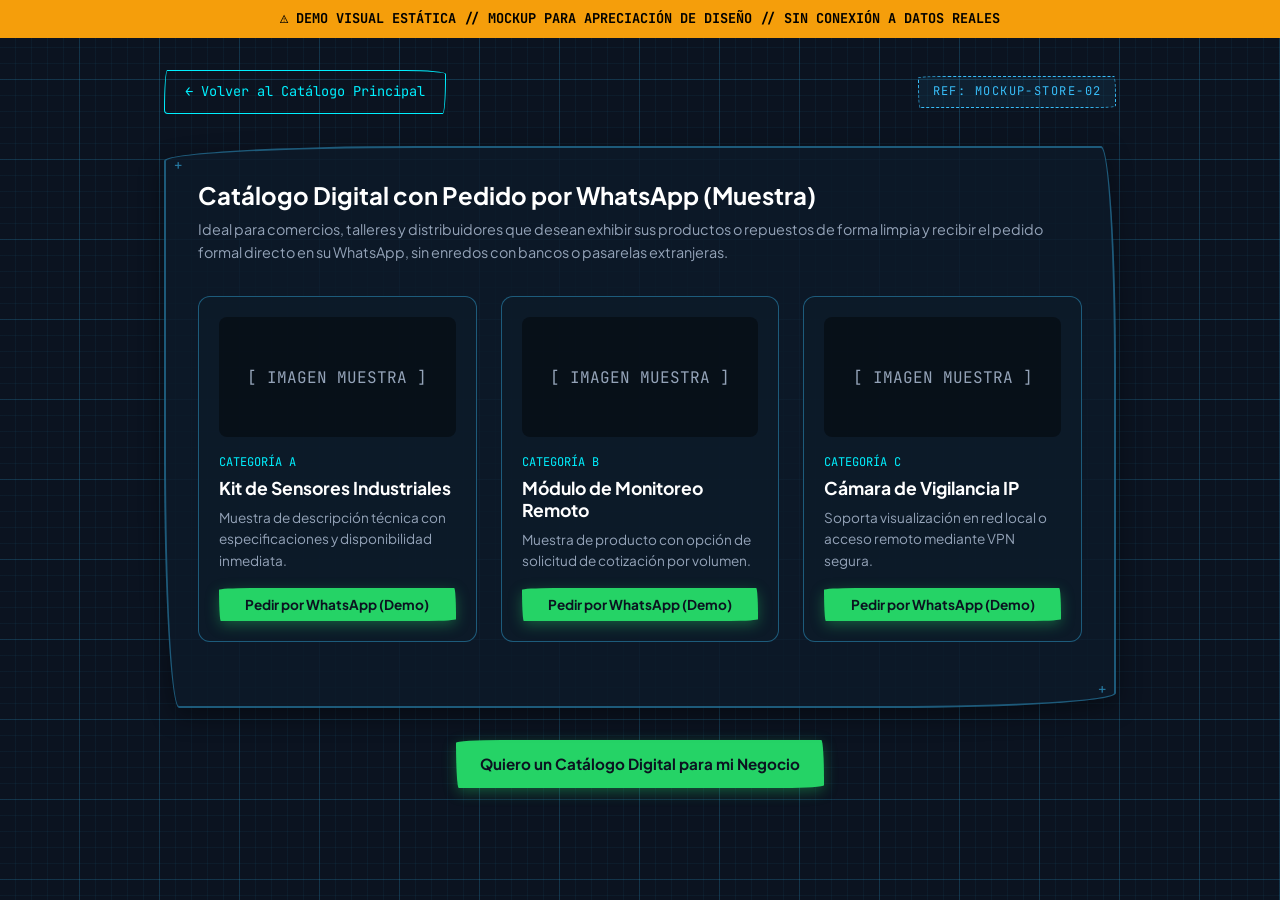
==== demos/catalog-preview.html @ fabbb897 "feat: rediseña catalogo con estetica blueprint y canal directo whatsapp - Adopta estetica de plano d" ====
<!DOCTYPE html>
<html lang="es">
<head>
  <meta charset="UTF-8">
  <meta name="viewport" content="width=device-width, initial-scale=1.0">
  <title>Maqueta Visual: Catálogo Digital de Productos</title>
  <link rel="preconnect" href="https://fonts.googleapis.com">
  <link rel="preconnect" href="https://fonts.gstatic.com" crossorigin>
  <link href="https://fonts.googleapis.com/css2?family=JetBrains+Mono:wght@400;600&family=Plus+Jakarta+Sans:wght@400;600;700&display=swap" rel="stylesheet">
  <link rel="stylesheet" href="../styles/main.css">
  <link rel="stylesheet" href="../styles/blueprint.css">
  <style>
    .watermark-banner {
      background: #f59e0b;
      color: #000;
      text-align: center;
      padding: 0.5rem 1rem;
      font-weight: 700;
      font-size: 0.85rem;
      font-family: var(--font-tech);
      position: sticky;
      top: 0;
      z-index: 1000;
    }
    .preview-container {
      max-width: 1000px;
      margin: 2rem auto;
      padding: 0 1.5rem;
    }
    .product-grid {
      display: grid;
      grid-template-columns: repeat(auto-fit, minmax(260px, 1fr));
      gap: 1.5rem;
      margin: 2rem 0;
    }
    .product-card {
      background: rgba(13, 27, 42, 0.9);
      border: 1px solid var(--bp-card-border);
      border-radius: 12px;
      padding: 1.25rem;
      display: flex;
      flex-direction: column;
    }
  </style>
</head>
<body>

  <div class="watermark-banner">
    ⚠️ DEMO VISUAL ESTÁTICA // MOCKUP PARA APRECIACIÓN DE DISEÑO // SIN CONEXIÓN A DATOS REALES
  </div>

  <div class="preview-container">
    <div style="display: flex; justify-content: space-between; align-items: center; margin-bottom: 2rem;">
      <a href="../index.html" class="btn-blueprint">← Volver al Catálogo Principal</a>
      <span class="blueprint-stamp">REF: MOCKUP-STORE-02</span>
    </div>

    <div class="blueprint-card">
      <h2 style="font-size: 1.5rem; margin-bottom: 0.5rem; color: #fff;">Catálogo Digital con Pedido por WhatsApp (Muestra)</h2>
      <p style="color: var(--ink-muted); font-size: 0.9rem;">
        Ideal para comercios, talleres y distribuidores que desean exhibir sus productos o repuestos de forma limpia y recibir el pedido formal directo en su WhatsApp, sin enredos con bancos o pasarelas extranjeras.
      </p>

      <div class="product-grid">
        <div class="product-card">
          <div style="height: 120px; background: rgba(0,0,0,0.4); border-radius: 8px; display: flex; align-items: center; justify-content: center; font-family: var(--font-tech); color: var(--ink-muted); margin-bottom: 1rem;">
            [ IMAGEN MUESTRA ]
          </div>
          <span style="font-size: 0.75rem; color: var(--ink-cyan); font-family: var(--font-tech);">CATEGORÍA A</span>
          <h4 style="font-size: 1.1rem; color: #fff; margin: 0.25rem 0 0.5rem;">Kit de Sensores Industriales</h4>
          <p style="font-size: 0.85rem; color: var(--ink-muted); margin-bottom: 1rem; flex-grow: 1;">
            Muestra de descripción técnica con especificaciones y disponibilidad inmediata.
          </p>
          <button class="btn-whatsapp" style="font-size: 0.85rem; padding: 0.5rem;" onclick="alert('Esta es una maqueta estática de demostración.')">
            Pedir por WhatsApp (Demo)
          </button>
        </div>

        <div class="product-card">
          <div style="height: 120px; background: rgba(0,0,0,0.4); border-radius: 8px; display: flex; align-items: center; justify-content: center; font-family: var(--font-tech); color: var(--ink-muted); margin-bottom: 1rem;">
            [ IMAGEN MUESTRA ]
          </div>
          <span style="font-size: 0.75rem; color: var(--ink-cyan); font-family: var(--font-tech);">CATEGORÍA B</span>
          <h4 style="font-size: 1.1rem; color: #fff; margin: 0.25rem 0 0.5rem;">Módulo de Monitoreo Remoto</h4>
          <p style="font-size: 0.85rem; color: var(--ink-muted); margin-bottom: 1rem; flex-grow: 1;">
            Muestra de producto con opción de solicitud de cotización por volumen.
          </p>
          <button class="btn-whatsapp" style="font-size: 0.85rem; padding: 0.5rem;" onclick="alert('Esta es una maqueta estática de demostración.')">
            Pedir por WhatsApp (Demo)
          </button>
        </div>

        <div class="product-card">
          <div style="height: 120px; background: rgba(0,0,0,0.4); border-radius: 8px; display: flex; align-items: center; justify-content: center; font-family: var(--font-tech); color: var(--ink-muted); margin-bottom: 1rem;">
            [ IMAGEN MUESTRA ]
          </div>
          <span style="font-size: 0.75rem; color: var(--ink-cyan); font-family: var(--font-tech);">CATEGORÍA C</span>
          <h4 style="font-size: 1.1rem; color: #fff; margin: 0.25rem 0 0.5rem;">Cámara de Vigilancia IP</h4>
          <p style="font-size: 0.85rem; color: var(--ink-muted); margin-bottom: 1rem; flex-grow: 1;">
            Soporta visualización en red local o acceso remoto mediante VPN segura.
          </p>
          <button class="btn-whatsapp" style="font-size: 0.85rem; padding: 0.5rem;" onclick="alert('Esta es una maqueta estática de demostración.')">
            Pedir por WhatsApp (Demo)
          </button>
        </div>
      </div>
    </div>

    <div style="text-align: center; margin-top: 2rem;">
      <a href="https://wa.me/5355608402?text=Hola%20Fredo!%20Vi%20la%20maqueta%20del%20catalogo%20de%20productos%20y%20quiero%20cotizar%20uno%20para%20mi%20negocio." class="btn-whatsapp">
        Quiero un Catálogo Digital para mi Negocio
      </a>
    </div>
  </div>

</body>
</html>
---- styles/main.css ----
/* ==========================================================================
   DESIGN TOKENS & BASE STYLING
   Catálogo de Servicios y Soluciones Tecnológicas
   ========================================================================== */

:root {
  /* Color Palette */
  --bg-primary: #0a0e1a;
  --bg-secondary: #0f172a;
  --bg-card: rgba(17, 24, 39, 0.75);
  --bg-card-hover: rgba(30, 41, 59, 0.85);
  --bg-glass: rgba(15, 23, 42, 0.65);
  --bg-input: rgba(15, 23, 42, 0.8);

  /* Borders & Dividers */
  --border-subtle: rgba(255, 255, 255, 0.08);
  --border-highlight: rgba(99, 102, 241, 0.3);
  --border-glow: rgba(56, 189, 248, 0.4);

  /* Accents & Brand */
  --accent-cyan: #06b6d4;
  --accent-cyan-light: #38bdf8;
  --accent-indigo: #6366f1;
  --accent-purple: #8b5cf6;
  --accent-emerald: #10b981;
  --accent-amber: #f59e0b;
  --accent-gradient: linear-gradient(135deg, #06b6d4 0%, #6366f1 50%, #a855f7 100%);
  --accent-gradient-subtle: linear-gradient(135deg, rgba(6, 182, 212, 0.15) 0%, rgba(99, 102, 241, 0.15) 100%);
  --accent-gradient-hover: linear-gradient(135deg, #0891b2 0%, #4f46e5 50%, #9333ea 100%);

  /* Typography Colors */
  --text-main: #f8fafc;
  --text-muted: #94a3b8;
  --text-dim: #64748b;
  --text-accent: #38bdf8;

  /* Shadows */
  --shadow-sm: 0 2px 8px rgba(0, 0, 0, 0.3);
  --shadow-md: 0 8px 24px -4px rgba(0, 0, 0, 0.45);
  --shadow-lg: 0 20px 40px -8px rgba(0, 0, 0, 0.6);
  --shadow-glow: 0 0 25px rgba(99, 102, 241, 0.25);
  --shadow-glow-cyan: 0 0 30px rgba(6, 182, 212, 0.25);

  /* Radii */
  --radius-sm: 8px;
  --radius-md: 14px;
  --radius-lg: 20px;
  --radius-full: 9999px;

  /* Spacing & Layout */
  --max-width: 1280px;
  --transition-fast: 0.2s cubic-bezier(0.16, 1, 0.3, 1);
  --transition-normal: 0.3s cubic-bezier(0.16, 1, 0.3, 1);
}

/* Reset & Box Sizing */
*, *::before, *::after {
  box-sizing: border-box;
  margin: 0;
  padding: 0;
}

html {
  font-family: 'Plus Jakarta Sans', system-ui, -apple-system, BlinkMacSystemFont, 'Segoe UI', Roboto, sans-serif;
  color: var(--text-main);
  background-color: var(--bg-primary);
  line-height: 1.6;
  scroll-behavior: smooth;
  -webkit-font-smoothing: antialiased;
}

body {
  min-height: 100vh;
  display: flex;
  flex-direction: column;
  overflow-x: hidden;
  background-image: 
    radial-gradient(circle at 15% 10%, rgba(99, 102, 241, 0.12) 0%, transparent 40%),
    radial-gradient(circle at 85% 25%, rgba(6, 182, 212, 0.12) 0%, transparent 45%),
    radial-gradient(circle at 50% 80%, rgba(139, 92, 246, 0.08) 0%, transparent 50%);
  background-attachment: fixed;
}

/* Custom Scrollbar */
::-webkit-scrollbar {
  width: 8px;
  height: 8px;
}

::-webkit-scrollbar-track {
  background: var(--bg-primary);
}

::-webkit-scrollbar-thumb {
  background: #1e293b;
  border-radius: var(--radius-full);
}

::-webkit-scrollbar-thumb:hover {
  background: #334155;
}

/* Base Typography */
h1, h2, h3, h4, h5, h6 {
  color: var(--text-main);
  font-weight: 700;
  line-height: 1.25;
}

p {
  color: var(--text-muted);
}

a {
  color: var(--accent-cyan-light);
  text-decoration: none;
  transition: color var(--transition-fast);
}

a:hover {
  color: #fff;
}

button {
  cursor: pointer;
  font-family: inherit;
  border: none;
  background: none;
}

/* Container */
.container {
  width: 100%;
  max-width: var(--max-width);
  margin: 0 auto;
  padding: 0 1.5rem;
}

/* Badges */
.badge {
  display: inline-flex;
  align-items: center;
  gap: 0.4rem;
  padding: 0.25rem 0.75rem;
  font-size: 0.75rem;
  font-weight: 600;
  border-radius: var(--radius-full);
  letter-spacing: 0.02em;
  text-transform: uppercase;
}

.badge-primary {
  background: rgba(99, 102, 241, 0.15);
  color: #818cf8;
  border: 1px solid rgba(99, 102, 241, 0.3);
}

.badge-cyan {
  background: rgba(6, 182, 212, 0.15);
  color: #38bdf8;
  border: 1px solid rgba(6, 182, 212, 0.3);
}

.badge-emerald {
  background: rgba(16, 185, 129, 0.15);
  color: #34d399;
  border: 1px solid rgba(16, 185, 129, 0.3);
}

.badge-amber {
  background: rgba(245, 158, 11, 0.15);
  color: #fbbf24;
  border: 1px solid rgba(245, 158, 11, 0.3);
}

/* Buttons */
.btn {
  display: inline-flex;
  align-items: center;
  justify-content: center;
  gap: 0.5rem;
  padding: 0.65rem 1.35rem;
  font-size: 0.875rem;
  font-weight: 600;
  border-radius: var(--radius-md);
  transition: all var(--transition-fast);
  white-space: nowrap;
}

.btn-primary {
  background: var(--accent-gradient);
  color: #ffffff;
  box-shadow: 0 4px 14px rgba(99, 102, 241, 0.35);
}

.btn-primary:hover {
  background: var(--accent-gradient-hover);
  transform: translateY(-2px);
  box-shadow: 0 6px 20px rgba(99, 102, 241, 0.5);
  color: #ffffff;
}

.btn-secondary {
  background: rgba(255, 255, 255, 0.05);
  color: var(--text-main);
  border: 1px solid var(--border-subtle);
  backdrop-filter: blur(8px);
}

.btn-secondary:hover {
  background: rgba(255, 255, 255, 0.1);
  border-color: rgba(255, 255, 255, 0.2);
  transform: translateY(-2px);
  color: #ffffff;
}

.btn-outline-cyan {
  background: rgba(6, 182, 212, 0.08);
  color: var(--accent-cyan-light);
  border: 1px solid rgba(6, 182, 212, 0.35);
}

.btn-outline-cyan:hover {
  background: rgba(6, 182, 212, 0.2);
  border-color: var(--accent-cyan-light);
  color: #ffffff;
}

.btn-sm {
  padding: 0.45rem 0.9rem;
  font-size: 0.8rem;
  border-radius: var(--radius-sm);
}

/* Gradient Text */
.text-gradient {
  background: var(--accent-gradient);
  -webkit-background-clip: text;
  -webkit-text-fill-color: transparent;
}
---- styles/blueprint.css ----
/* ==========================================================================
   BLUEPRINT & HAND-DRAWN SKETCH THEME
   Estética de Cuaderno de Ingeniería / Plano de Arquitecto con bordes garabateados
   ========================================================================== */

:root {
  /* Blueprint & Ink Palette */
  --bp-bg: #0b1320;
  --bp-grid-major: rgba(56, 189, 248, 0.15);
  --bp-grid-minor: rgba(56, 189, 248, 0.05);
  --bp-card-bg: rgba(13, 27, 42, 0.85);
  --bp-card-border: rgba(56, 189, 248, 0.4);

  /* Pen & Pencil Inks */
  --ink-blue: #38bdf8;
  --ink-cyan: #00f0ff;
  --ink-white: #f8fafc;
  --ink-pencil: #cbd5e1;
  --ink-muted: #94a3b8;
  --ink-amber: #fbbf24;
  --ink-emerald: #34d399;
  --ink-cuba: #f87171;

  /* Highlighter & Notes */
  --note-bg: rgba(254, 240, 138, 0.08);
  --note-border: #fef08a;

  /* Typography */
  --font-tech: 'JetBrains Mono', 'Courier New', monospace;
  --font-hand: 'Architects Daughter', cursive, sans-serif;
  --font-body: 'Plus Jakarta Sans', system-ui, sans-serif;

  /* Sketch Border Radii */
  --rough-radius-1: 255px 15px 225px 15px / 15px 225px 15px 255px;
  --rough-radius-2: 20px 255px 20px 25px / 250px 25px 225px 25px;
  --rough-radius-3: 25px 18px 255px 15px / 20px 255px 18px 225px;
}

/* Background Blueprint Grid */
body {
  background-color: var(--bp-bg) !important;
  background-image: 
    linear-gradient(var(--bp-grid-major) 1px, transparent 1px),
    linear-gradient(90deg, var(--bp-grid-major) 1px, transparent 1px),
    linear-gradient(var(--bp-grid-minor) 1px, transparent 1px),
    linear-gradient(90deg, var(--bp-grid-minor) 1px, transparent 1px) !important;
  background-size: 80px 80px, 80px 80px, 16px 16px, 16px 16px !important;
  background-position: -1px -1px, -1px -1px, -1px -1px, -1px -1px !important;
  color: var(--ink-white) !important;
  font-family: var(--font-body);
}

/* Hand-drawn Doodle Animations */
@keyframes sketch-wobble {
  0% {
    border-radius: 255px 15px 225px 15px / 15px 225px 15px 255px;
    transform: rotate(0deg);
  }
  25% {
    border-radius: 20px 255px 20px 25px / 250px 25px 225px 25px;
    transform: rotate(-0.15deg);
  }
  50% {
    border-radius: 255px 25px 225px 20px / 25px 225px 20px 255px;
    transform: rotate(0.15deg);
  }
  75% {
    border-radius: 25px 18px 255px 15px / 20px 255px 18px 225px;
    transform: rotate(-0.1deg);
  }
  100% {
    border-radius: 255px 15px 225px 15px / 15px 225px 15px 255px;
    transform: rotate(0deg);
  }
}

@keyframes dash-drift {
  0% {
    background-position: 0 0, 100% 0, 100% 100%, 0 100%;
  }
  100% {
    background-position: 40px 0, 100% 40px, calc(100% - 40px) 100%, 0 calc(100% - 40px);
  }
}

/* Blueprint Header & Technical Stamps */
.blueprint-stamp {
  display: inline-flex;
  align-items: center;
  gap: 0.5rem;
  font-family: var(--font-tech);
  font-size: 0.75rem;
  letter-spacing: 0.12em;
  text-transform: uppercase;
  color: var(--ink-blue);
  border: 1.5px dashed var(--ink-blue);
  padding: 0.35rem 0.85rem;
  border-radius: var(--rough-radius-1);
  background: rgba(56, 189, 248, 0.08);
}

.handwritten {
  font-family: var(--font-hand);
  color: var(--ink-amber);
  font-size: 1.35rem;
  display: inline-block;
  transform: rotate(-2deg);
}

/* Sketchy Blueprint Cards */
.blueprint-card {
  background: var(--bp-card-bg);
  border: 2px solid var(--bp-card-border);
  border-radius: var(--rough-radius-1);
  padding: 2rem;
  position: relative;
  transition: all 0.3s ease;
  box-shadow: 0 8px 24px rgba(0, 0, 0, 0.4);
  animation: sketch-wobble 8s infinite alternate ease-in-out;
}

.blueprint-card:hover {
  border-color: var(--ink-cyan);
  box-shadow: 0 0 25px rgba(0, 240, 255, 0.3);
  transform: translateY(-4px) scale(1.01);
}

/* Corner Crosshairs like Architectural CAD/Plans */
.blueprint-card::before {
  content: '+';
  position: absolute;
  top: 6px;
  left: 8px;
  font-family: var(--font-tech);
  font-size: 14px;
  color: var(--ink-blue);
  opacity: 0.6;
}

.blueprint-card::after {
  content: '+';
  position: absolute;
  bottom: 6px;
  right: 8px;
  font-family: var(--font-tech);
  font-size: 14px;
  color: var(--ink-blue);
  opacity: 0.6;
}

/* Scribbled Animated Border Outline */
.doodle-border {
  position: relative;
  border: 2px dashed rgba(56, 189, 248, 0.6);
  border-radius: var(--rough-radius-2);
  animation: sketch-wobble 6s infinite ease-in-out;
}

/* Notebook Sticky Note (Nota al margen) */
.margin-note {
  background: rgba(254, 240, 138, 0.07);
  border-left: 4px solid var(--ink-amber);
  padding: 1.25rem 1.5rem;
  border-radius: 4px var(--rough-radius-1);
  margin: 1.5rem 0;
  position: relative;
}

.margin-note-title {
  font-family: var(--font-hand);
  color: var(--ink-amber);
  font-size: 1.25rem;
  margin-bottom: 0.35rem;
}

/* Special Cuba Honest Section */
.cuba-section {
  background: rgba(248, 113, 113, 0.05);
  border: 2px dashed rgba(248, 113, 113, 0.5);
  border-radius: var(--rough-radius-3);
  padding: 2.5rem;
  margin: 3.5rem 0;
  position: relative;
  animation: sketch-wobble 10s infinite ease-in-out;
}

.cuba-section::before {
  content: '[ PLANO ESPECIAL: CUBA // REALIDAD DE INFRAESTRUCTURA ]';
  position: absolute;
  top: -12px;
  left: 24px;
  background: var(--bp-bg);
  padding: 0 10px;
  font-family: var(--font-tech);
  font-size: 0.75rem;
  color: var(--ink-cuba);
  letter-spacing: 0.1em;
}

.cuba-badge {
  background: rgba(248, 113, 113, 0.15);
  color: var(--ink-cuba);
  border: 1px solid var(--ink-cuba);
  font-family: var(--font-tech);
  padding: 0.25rem 0.75rem;
  border-radius: var(--rough-radius-1);
  font-size: 0.75rem;
}

/* WhatsApp Direct CTA Button */
.btn-whatsapp {
  background: #25d366;
  color: #0b1320 !important;
  font-weight: 700;
  display: inline-flex;
  align-items: center;
  justify-content: center;
  gap: 0.6rem;
  padding: 0.75rem 1.5rem;
  border-radius: var(--rough-radius-1);
  font-family: var(--font-body);
  font-size: 0.95rem;
  box-shadow: 0 4px 14px rgba(37, 211, 102, 0.35);
  transition: all 0.2s ease;
  text-decoration: none;
  animation: sketch-wobble 7s infinite ease-in-out;
}

.btn-whatsapp:hover {
  background: #1eb855;
  transform: translateY(-2px) scale(1.02);
  box-shadow: 0 6px 22px rgba(37, 211, 102, 0.55);
  color: #000 !important;
}

.btn-blueprint {
  background: transparent;
  color: var(--ink-cyan) !important;
  border: 1.5px solid var(--ink-cyan);
  border-radius: var(--rough-radius-2);
  padding: 0.65rem 1.25rem;
  font-family: var(--font-tech);
  font-size: 0.85rem;
  display: inline-flex;
  align-items: center;
  gap: 0.5rem;
  text-decoration: none;
  transition: all 0.2s ease;
}

.btn-blueprint:hover {
  background: rgba(0, 240, 255, 0.12);
  box-shadow: 0 0 15px rgba(0, 240, 255, 0.3);
  transform: translateY(-2px);
}

/* Demos Visual Section */
.demos-grid {
  display: grid;
  grid-template-columns: repeat(auto-fit, minmax(320px, 1fr));
  gap: 2rem;
  margin-top: 2rem;
}

.demo-card {
  background: rgba(13, 27, 42, 0.9);
  border: 2px dashed rgba(56, 189, 248, 0.4);
  border-radius: var(--rough-radius-2);
  padding: 1.5rem;
  display: flex;
  flex-direction: column;
  transition: all 0.3s ease;
  position: relative;
  overflow: hidden;
}

.demo-card:hover {
  border-color: var(--ink-amber);
  border-style: solid;
  transform: translateY(-4px);
  box-shadow: 0 10px 25px rgba(251, 191, 36, 0.2);
}

.demo-preview-frame {
  height: 160px;
  background: rgba(11, 19, 32, 0.9);
  border: 1px solid var(--bp-grid-major);
  border-radius: 8px;
  display: flex;
  flex-direction: column;
  align-items: center;
  justify-content: center;
  margin-bottom: 1rem;
  position: relative;
  overflow: hidden;
}

.demo-disclaimer-pill {
  position: absolute;
  top: 8px;
  right: 8px;
  background: rgba(251, 191, 36, 0.2);
  border: 1px solid var(--ink-amber);
  color: var(--ink-amber);
  font-family: var(--font-tech);
  font-size: 0.65rem;
  padding: 0.15rem 0.5rem;
  border-radius: 4px;
}
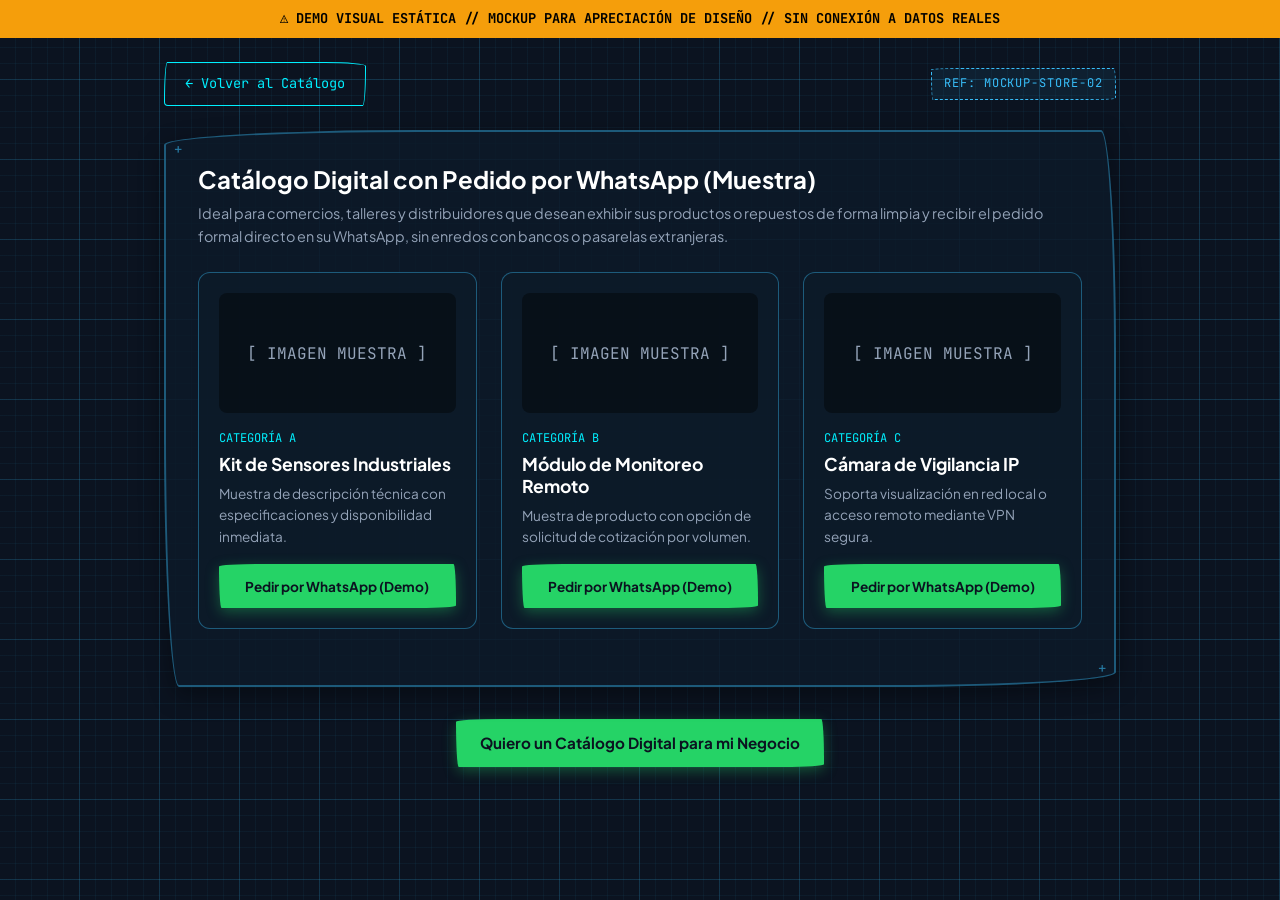
==== commit 598815d6: "style: optimiza responsividad para moviles compactos foldables y escritorio - Agrega soporte adaptat" ====
--- a/demos/catalog-preview.html
+++ b/demos/catalog-preview.html
@@ -24,20 +24,20 @@
     }
     .preview-container {
       max-width: 1000px;
-      margin: 2rem auto;
-      padding: 0 1.5rem;
+      margin: 1.5rem auto 3rem;
+      padding: 0 clamp(0.75rem, 3vw, 1.5rem);
     }
     .product-grid {
       display: grid;
-      grid-template-columns: repeat(auto-fit, minmax(260px, 1fr));
-      gap: 1.5rem;
-      margin: 2rem 0;
+      grid-template-columns: repeat(auto-fit, minmax(min(100%, 250px), 1fr));
+      gap: clamp(1rem, 3vw, 1.5rem);
+      margin: 1.5rem 0;
     }
     .product-card {
       background: rgba(13, 27, 42, 0.9);
       border: 1px solid var(--bp-card-border);
       border-radius: 12px;
-      padding: 1.25rem;
+      padding: clamp(1rem, 2.5vw, 1.25rem);
       display: flex;
       flex-direction: column;
     }
@@ -50,8 +50,8 @@
   </div>
 
   <div class="preview-container">
-    <div style="display: flex; justify-content: space-between; align-items: center; margin-bottom: 2rem;">
-      <a href="../index.html" class="btn-blueprint">← Volver al Catálogo Principal</a>
+    <div style="display: flex; justify-content: space-between; align-items: center; margin-bottom: 1.5rem; flex-wrap: wrap; gap: 0.75rem;">
+      <a href="../index.html" class="btn-blueprint">← Volver al Catálogo</a>
       <span class="blueprint-stamp">REF: MOCKUP-STORE-02</span>
     </div>
 
--- a/styles/blueprint.css
+++ b/styles/blueprint.css
@@ -1,6 +1,7 @@
 /* ==========================================================================
    BLUEPRINT & HAND-DRAWN SKETCH THEME
    Estética de Cuaderno de Ingeniería / Plano de Arquitecto con bordes garabateados
+   Completamente Adaptativo (Mobile-First, Fold, iPhone, Regular & Desktop)
    ========================================================================== */
 
 :root {
@@ -34,6 +35,14 @@
   --rough-radius-1: 255px 15px 225px 15px / 15px 225px 15px 255px;
   --rough-radius-2: 20px 255px 20px 25px / 250px 25px 225px 25px;
   --rough-radius-3: 25px 18px 255px 15px / 20px 255px 18px 225px;
+}
+
+/* Prevenir cualquier desbordamiento horizontal global */
+html, body {
+  width: 100%;
+  max-width: 100vw;
+  overflow-x: hidden;
+  box-sizing: border-box;
 }
 
 /* Background Blueprint Grid */
@@ -50,6 +59,12 @@
   font-family: var(--font-body);
 }
 
+/* Ruptura segura de texto para evitar roturas en pantallas angostas */
+h1, h2, h3, h4, h5, h6, p, span, a, li {
+  overflow-wrap: break-word;
+  word-wrap: break-word;
+}
+
 /* Hand-drawn Doodle Animations */
 @keyframes sketch-wobble {
   0% {
@@ -74,37 +89,31 @@
   }
 }
 
-@keyframes dash-drift {
-  0% {
-    background-position: 0 0, 100% 0, 100% 100%, 0 100%;
-  }
-  100% {
-    background-position: 40px 0, 100% 40px, calc(100% - 40px) 100%, 0 calc(100% - 40px);
-  }
-}
-
 /* Blueprint Header & Technical Stamps */
 .blueprint-stamp {
   display: inline-flex;
   align-items: center;
   gap: 0.5rem;
   font-family: var(--font-tech);
-  font-size: 0.75rem;
-  letter-spacing: 0.12em;
+  font-size: clamp(0.65rem, 2vw, 0.75rem);
+  letter-spacing: 0.08em;
   text-transform: uppercase;
   color: var(--ink-blue);
   border: 1.5px dashed var(--ink-blue);
-  padding: 0.35rem 0.85rem;
+  padding: 0.35rem 0.75rem;
   border-radius: var(--rough-radius-1);
   background: rgba(56, 189, 248, 0.08);
+  max-width: 100%;
+  flex-wrap: wrap;
 }
 
 .handwritten {
   font-family: var(--font-hand);
   color: var(--ink-amber);
-  font-size: 1.35rem;
+  font-size: clamp(1.05rem, 3.5vw, 1.35rem);
   display: inline-block;
-  transform: rotate(-2deg);
+  transform: rotate(-1.5deg);
+  line-height: 1.35;
 }
 
 /* Sketchy Blueprint Cards */
@@ -112,11 +121,13 @@
   background: var(--bp-card-bg);
   border: 2px solid var(--bp-card-border);
   border-radius: var(--rough-radius-1);
-  padding: 2rem;
+  padding: clamp(1.2rem, 3.5vw, 2rem);
   position: relative;
   transition: all 0.3s ease;
   box-shadow: 0 8px 24px rgba(0, 0, 0, 0.4);
   animation: sketch-wobble 8s infinite alternate ease-in-out;
+  display: flex;
+  flex-direction: column;
 }
 
 .blueprint-card:hover {
@@ -148,28 +159,20 @@
   opacity: 0.6;
 }
 
-/* Scribbled Animated Border Outline */
-.doodle-border {
-  position: relative;
-  border: 2px dashed rgba(56, 189, 248, 0.6);
-  border-radius: var(--rough-radius-2);
-  animation: sketch-wobble 6s infinite ease-in-out;
-}
-
 /* Notebook Sticky Note (Nota al margen) */
 .margin-note {
   background: rgba(254, 240, 138, 0.07);
   border-left: 4px solid var(--ink-amber);
-  padding: 1.25rem 1.5rem;
+  padding: clamp(0.9rem, 2.5vw, 1.25rem) clamp(1rem, 3vw, 1.5rem);
   border-radius: 4px var(--rough-radius-1);
-  margin: 1.5rem 0;
+  margin: 1.25rem 0;
   position: relative;
 }
 
 .margin-note-title {
   font-family: var(--font-hand);
   color: var(--ink-amber);
-  font-size: 1.25rem;
+  font-size: clamp(1rem, 2.8vw, 1.25rem);
   margin-bottom: 0.35rem;
 }
 
@@ -178,7 +181,7 @@
   background: rgba(248, 113, 113, 0.05);
   border: 2px dashed rgba(248, 113, 113, 0.5);
   border-radius: var(--rough-radius-3);
-  padding: 2.5rem;
+  padding: clamp(1.25rem, 4vw, 2.5rem);
   margin: 3.5rem 0;
   position: relative;
   animation: sketch-wobble 10s infinite ease-in-out;
@@ -188,13 +191,15 @@
   content: '[ PLANO ESPECIAL: CUBA // REALIDAD DE INFRAESTRUCTURA ]';
   position: absolute;
   top: -12px;
-  left: 24px;
+  left: clamp(12px, 3vw, 24px);
   background: var(--bp-bg);
-  padding: 0 10px;
-  font-family: var(--font-tech);
-  font-size: 0.75rem;
+  padding: 0 8px;
+  font-family: var(--font-tech);
+  font-size: clamp(0.6rem, 2vw, 0.75rem);
   color: var(--ink-cuba);
-  letter-spacing: 0.1em;
+  letter-spacing: 0.08em;
+  white-space: normal;
+  max-width: calc(100% - 24px);
 }
 
 .cuba-badge {
@@ -202,9 +207,10 @@
   color: var(--ink-cuba);
   border: 1px solid var(--ink-cuba);
   font-family: var(--font-tech);
-  padding: 0.25rem 0.75rem;
+  padding: 0.25rem 0.65rem;
   border-radius: var(--rough-radius-1);
-  font-size: 0.75rem;
+  font-size: clamp(0.68rem, 2vw, 0.75rem);
+  display: inline-block;
 }
 
 /* WhatsApp Direct CTA Button */
@@ -216,14 +222,16 @@
   align-items: center;
   justify-content: center;
   gap: 0.6rem;
-  padding: 0.75rem 1.5rem;
+  padding: 0.75rem clamp(1rem, 3vw, 1.5rem);
+  min-height: 44px; /* Touch target estándar móvil */
   border-radius: var(--rough-radius-1);
   font-family: var(--font-body);
-  font-size: 0.95rem;
+  font-size: clamp(0.85rem, 2.5vw, 0.95rem);
   box-shadow: 0 4px 14px rgba(37, 211, 102, 0.35);
   transition: all 0.2s ease;
   text-decoration: none;
   animation: sketch-wobble 7s infinite ease-in-out;
+  text-align: center;
 }
 
 .btn-whatsapp:hover {
@@ -238,14 +246,17 @@
   color: var(--ink-cyan) !important;
   border: 1.5px solid var(--ink-cyan);
   border-radius: var(--rough-radius-2);
-  padding: 0.65rem 1.25rem;
-  font-family: var(--font-tech);
-  font-size: 0.85rem;
+  padding: 0.65rem clamp(0.85rem, 2.5vw, 1.25rem);
+  min-height: 44px; /* Touch target */
+  font-family: var(--font-tech);
+  font-size: clamp(0.78rem, 2vw, 0.85rem);
   display: inline-flex;
   align-items: center;
+  justify-content: center;
   gap: 0.5rem;
   text-decoration: none;
   transition: all 0.2s ease;
+  white-space: nowrap;
 }
 
 .btn-blueprint:hover {
@@ -254,11 +265,19 @@
   transform: translateY(-2px);
 }
 
+/* Grid de Servicios Adaptativo */
+.services-grid {
+  display: grid !important;
+  grid-template-columns: repeat(auto-fill, minmax(min(100%, 340px), 1fr)) !important;
+  gap: clamp(1.25rem, 3vw, 1.75rem) !important;
+  margin-bottom: 4rem !important;
+}
+
 /* Demos Visual Section */
 .demos-grid {
   display: grid;
-  grid-template-columns: repeat(auto-fit, minmax(320px, 1fr));
-  gap: 2rem;
+  grid-template-columns: repeat(auto-fill, minmax(min(100%, 300px), 1fr));
+  gap: clamp(1.25rem, 3vw, 2rem);
   margin-top: 2rem;
 }
 
@@ -266,7 +285,7 @@
   background: rgba(13, 27, 42, 0.9);
   border: 2px dashed rgba(56, 189, 248, 0.4);
   border-radius: var(--rough-radius-2);
-  padding: 1.5rem;
+  padding: clamp(1.2rem, 3vw, 1.5rem);
   display: flex;
   flex-direction: column;
   transition: all 0.3s ease;
@@ -282,7 +301,7 @@
 }
 
 .demo-preview-frame {
-  height: 160px;
+  height: 150px;
   background: rgba(11, 19, 32, 0.9);
   border: 1px solid var(--bp-grid-major);
   border-radius: 8px;
@@ -307,3 +326,137 @@
   padding: 0.15rem 0.5rem;
   border-radius: 4px;
 }
+
+/* ==========================================================================
+   MEDIA QUERIES ESPECÍFICAS (MOBILE, FOLD, TABLET, DESKTOP)
+   ========================================================================== */
+
+/* 1. DISPOSITIVOS ULTRA-PEQUEÑOS & FOLDS PLEGADOS (<= 360px: Galaxy Z Fold, iPhone SE 1st gen) */
+@media (max-width: 360px) {
+  .container {
+    padding-left: 0.75rem !important;
+    padding-right: 0.75rem !important;
+  }
+
+  .nav-container {
+    height: auto !important;
+    padding: 0.75rem 0 !important;
+    flex-direction: column !important;
+    gap: 0.75rem !important;
+    align-items: stretch !important;
+  }
+
+  .brand {
+    justify-content: center !important;
+    font-size: 1.1rem !important;
+  }
+
+  .nav-actions {
+    display: flex !important;
+    flex-direction: column !important;
+    width: 100% !important;
+    gap: 0.5rem !important;
+  }
+
+  .nav-actions .btn-blueprint,
+  .nav-actions .btn-whatsapp {
+    width: 100% !important;
+    justify-content: center !important;
+  }
+
+  .hero {
+    padding: 2.5rem 0 1.5rem !important;
+  }
+
+  .hero-title {
+    font-size: 1.6rem !important;
+    line-height: 1.25 !important;
+  }
+
+  .cuba-section {
+    padding: 1.25rem 0.75rem !important;
+    margin: 2.5rem 0 !important;
+  }
+
+  .cuba-section::before {
+    position: static !important;
+    display: block !important;
+    margin-bottom: 0.75rem !important;
+    padding: 0 !important;
+    background: transparent !important;
+  }
+
+  #cuba-whatsapp-btn {
+    width: 100% !important;
+  }
+
+  .blueprint-card {
+    padding: 1rem !important;
+  }
+
+  .footer-grid {
+    gap: 1.5rem !important;
+  }
+}
+
+/* 2. MÓVILES REGULARES (361px a 540px: iPhone 12/13/14/15/16, Galaxy S, Pixel) */
+@media (min-width: 361px) and (max-width: 540px) {
+  .container {
+    padding-left: 1rem !important;
+    padding-right: 1rem !important;
+  }
+
+  .nav-container {
+    height: auto !important;
+    padding: 0.65rem 0 !important;
+    flex-wrap: wrap !important;
+    gap: 0.75rem !important;
+  }
+
+  .nav-actions {
+    gap: 0.5rem !important;
+  }
+
+  .hero-title {
+    font-size: clamp(1.75rem, 6vw, 2.25rem) !important;
+  }
+
+  #cuba-whatsapp-btn {
+    width: 100% !important;
+  }
+}
+
+/* 3. PLEGABLES DESPLEGADOS & TABLETS PORTRAIT (541px a 820px: Galaxy Fold abierto, iPad mini) */
+@media (min-width: 541px) and (max-width: 820px) {
+  .container {
+    padding-left: 1.25rem !important;
+    padding-right: 1.25rem !important;
+  }
+
+  .services-grid {
+    grid-template-columns: repeat(auto-fill, minmax(min(100%, 280px), 1fr)) !important;
+  }
+
+  .demos-grid {
+    grid-template-columns: repeat(auto-fill, minmax(min(100%, 260px), 1fr)) !important;
+  }
+}
+
+/* 4. PANTALLAS GRANDES Y MONITORES DE ESCRITORIO (>= 1200px) */
+@media (min-width: 1200px) {
+  .container {
+    max-width: 1200px !important;
+    padding-left: 1.5rem !important;
+    padding-right: 1.5rem !important;
+  }
+
+  .services-grid {
+    grid-template-columns: repeat(2, 1fr) !important;
+    gap: 2rem !important;
+  }
+
+  .demos-grid {
+    grid-template-columns: repeat(3, 1fr) !important;
+    gap: 2rem !important;
+  }
+}
